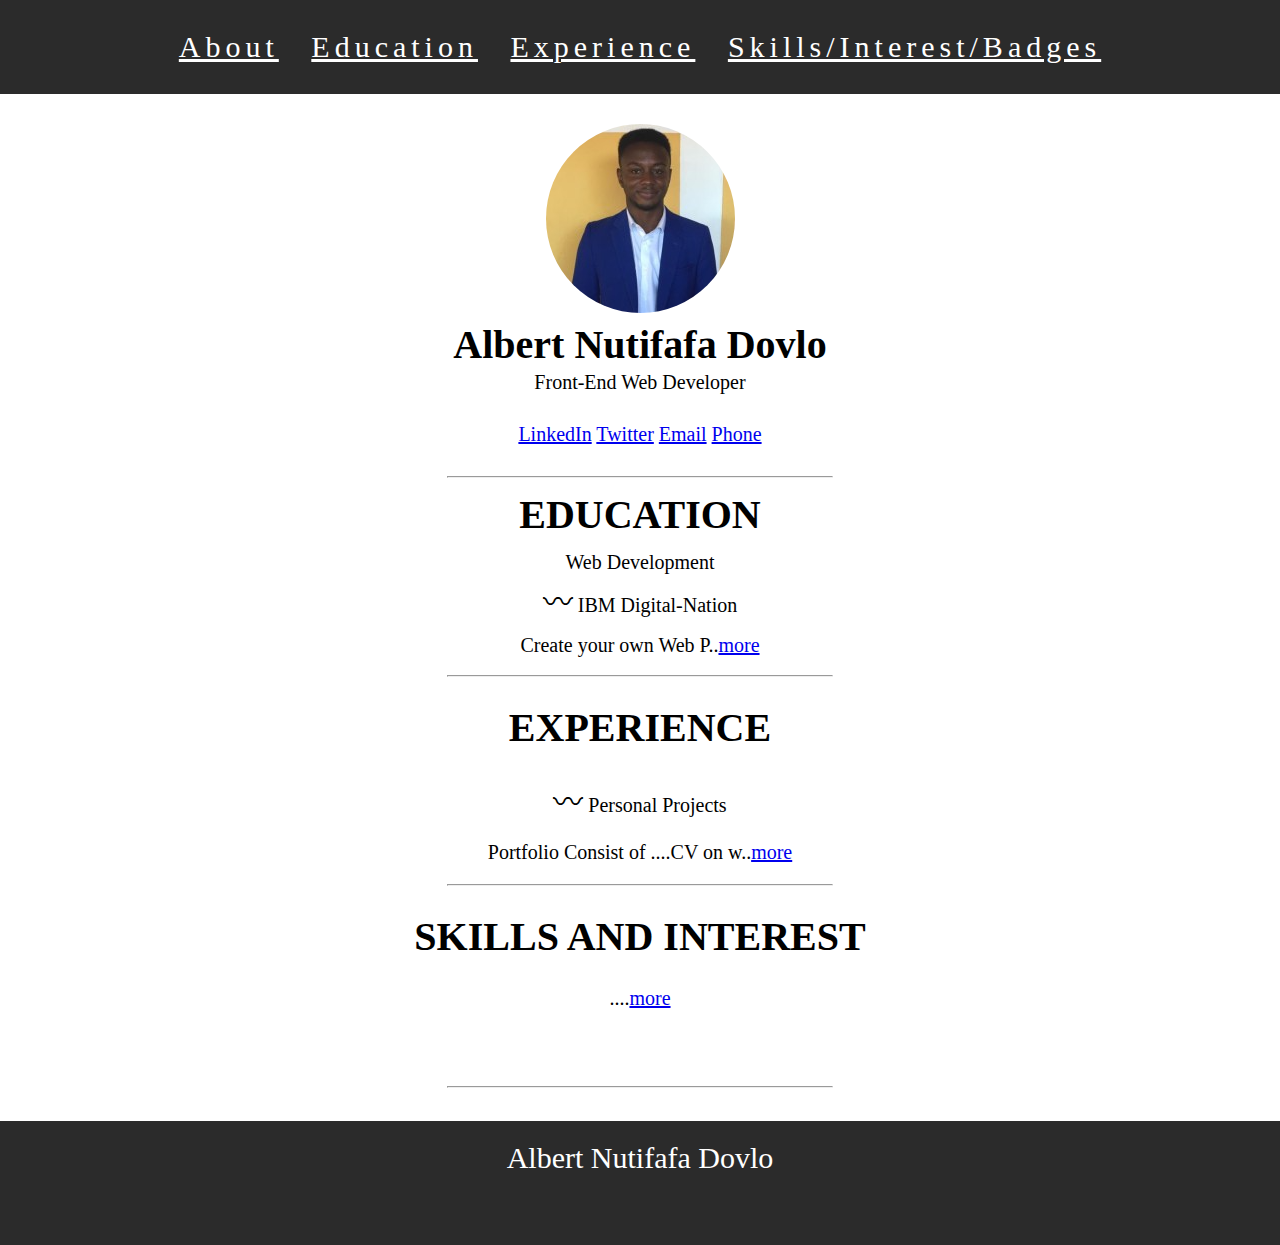
==== index.html @ 1083284a "add initial Cv website files" ====
<!DOCTYPE html>
<html lang="en" dir="ltr">
  <head>
    <meta charset="utf-8">
    <title>About-Albert Nutifafa Dovlo</title>
    <link rel="stylesheet" href="styles.css">
  </head>
  <body>
    <header class="header">
        <nav>
          <a class="hh" href="index.html">About</a>
          <a class="hh" href="education.html">Education</a>
          <a class="hh" href="experience.html">Experience</a>
          <a class="hh" href="skills.html">Skills/Interest/Badges</a>
        </nav>
    </header>

<div class="Section1">
  <img src="2.png" alt="albert.img">
   <h1>Albert Nutifafa Dovlo</h1>
     <h2>Front-End Web Developer</h2>
</div>
<div class="Section1a">
    <a href="https://www.linkedin.com/feed/">LinkedIn</a>
    <a href="https://twitter.com/home">Twitter</a>
    <a href="mailto:albertnutifafa@gmail.com">Email</a>
    <a href="tel:0203754879">Phone</a>
</div>
<hr>
<div class="Section1b">
  <h1>EDUCATION</h1>
  <h2>Web Development</h2>
  <p class="IBM"><span id="symbol">〰</span> IBM Digital-Nation</p>
  <p>Create your own Web P..<span><a href="education.html">more</a></span></p>
</div>
<hr>
<div class="">
  <h1>EXPERIENCE</h1>
  <h2><span id="symbol">〰</span>  Personal Projects</h2>
  <p>Portfolio Consist of ....CV on w..<span><a href="experience.html">more</a></span></p>
</div>
<hr>
<div class="">
<h1>SKILLS AND INTEREST</h1>
<p>....<span><a href="skills.html">more</a></span></p>
</div>
<br>
<br>
<hr>
<br>
<div class="footer">
  <footer>Albert Nutifafa Dovlo</footer>
</div>
  </body>
</html>
---- styles.css ----
body{
  text-align: center;
  margin: 0;
  font-size: 20px;

}
.header{
  padding-bottom: 30px;
  background-color: #2B2B2B;
  margin: 0;
  padding-top: 30px;
  font-size: 30px;
  letter-spacing: 5px;
  word-spacing: 20px;
}

a.hh{
  color: white;
}

.Section1{
  padding-top: 30px;
  font-size: 20px;
  line-height: 10px;
  padding-bottom: 20px;
}

.Section1a{
  padding-bottom: 20px;
}

hr{
  width: 30%;
  color: black;
  height: 0;
}

h1{
  font-family: 'Berkshire Swash', cursive;
}
h2{
  font-family: 'Fuggles', cursive;
  font-size: 20px;
  margin-top: 0;
  border-top: 0;
  font-weight: normal;
}
.Section1b{
  line-height: 20px;
}
.IBM{
  font-size: 20px;
}

#symbol{
  font-size: 30px;
}
h3{
  font-weight: normal;
}

.footer{
  background-color: #2B2B2B;
  padding-bottom: 70px;
  font-size: 30px;
  color: white;
  text-align: center;
  padding-top: 20px;
}

.table{
  text-align: left;
  padding-left: 40%;
  font-size: 20px;
}
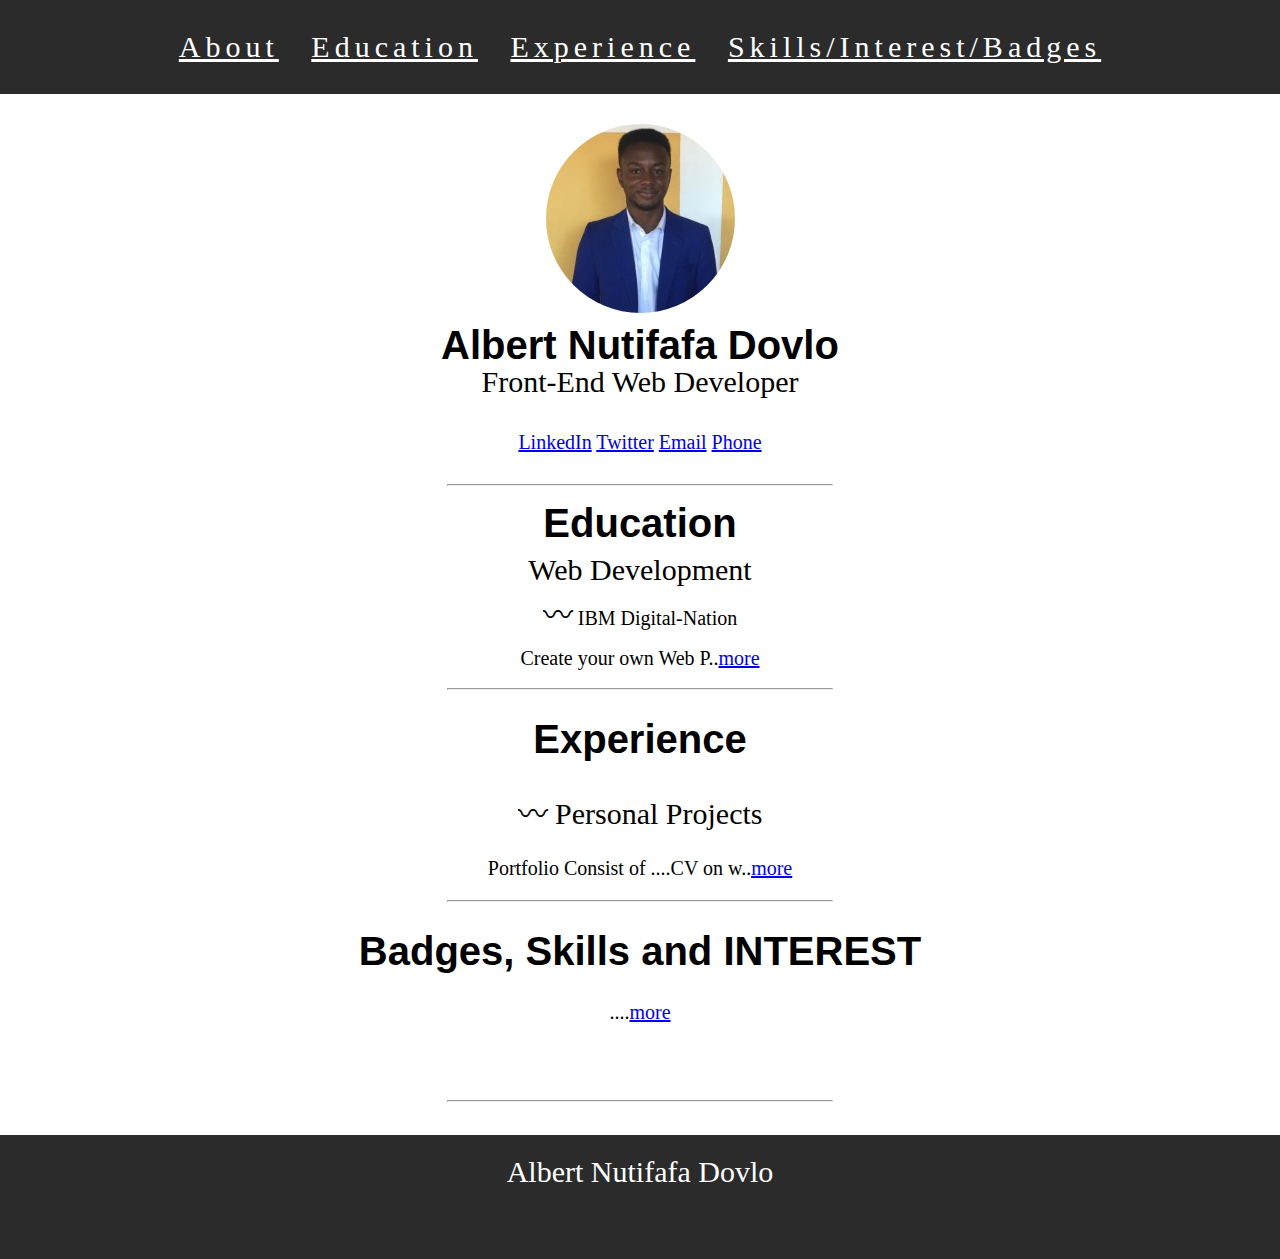
==== commit 7e3cdbc5: "Update index.html" ====
--- a/index.html
+++ b/index.html
@@ -28,20 +28,20 @@
 </div>
 <hr>
 <div class="Section1b">
-  <h1>EDUCATION</h1>
+  <h1>Education</h1>
   <h2>Web Development</h2>
   <p class="IBM"><span id="symbol">〰</span> IBM Digital-Nation</p>
   <p>Create your own Web P..<span><a href="education.html">more</a></span></p>
 </div>
 <hr>
 <div class="">
-  <h1>EXPERIENCE</h1>
+  <h1>Experience</h1>
   <h2><span id="symbol">〰</span>  Personal Projects</h2>
   <p>Portfolio Consist of ....CV on w..<span><a href="experience.html">more</a></span></p>
 </div>
 <hr>
 <div class="">
-<h1>SKILLS AND INTEREST</h1>
+<h1>Badges, Skills and INTEREST</h1>
 <p>....<span><a href="skills.html">more</a></span></p>
 </div>
 <br>
--- a/styles.css
+++ b/styles.css
@@ -36,11 +36,11 @@
 }
 
 h1{
-  font-family: 'Berkshire Swash', cursive;
+  font-family: 'Open Sans Condensed', sans-serif;
 }
 h2{
   font-family: 'Fuggles', cursive;
-  font-size: 20px;
+  font-size: 30px;
   margin-top: 0;
   border-top: 0;
   font-weight: normal;
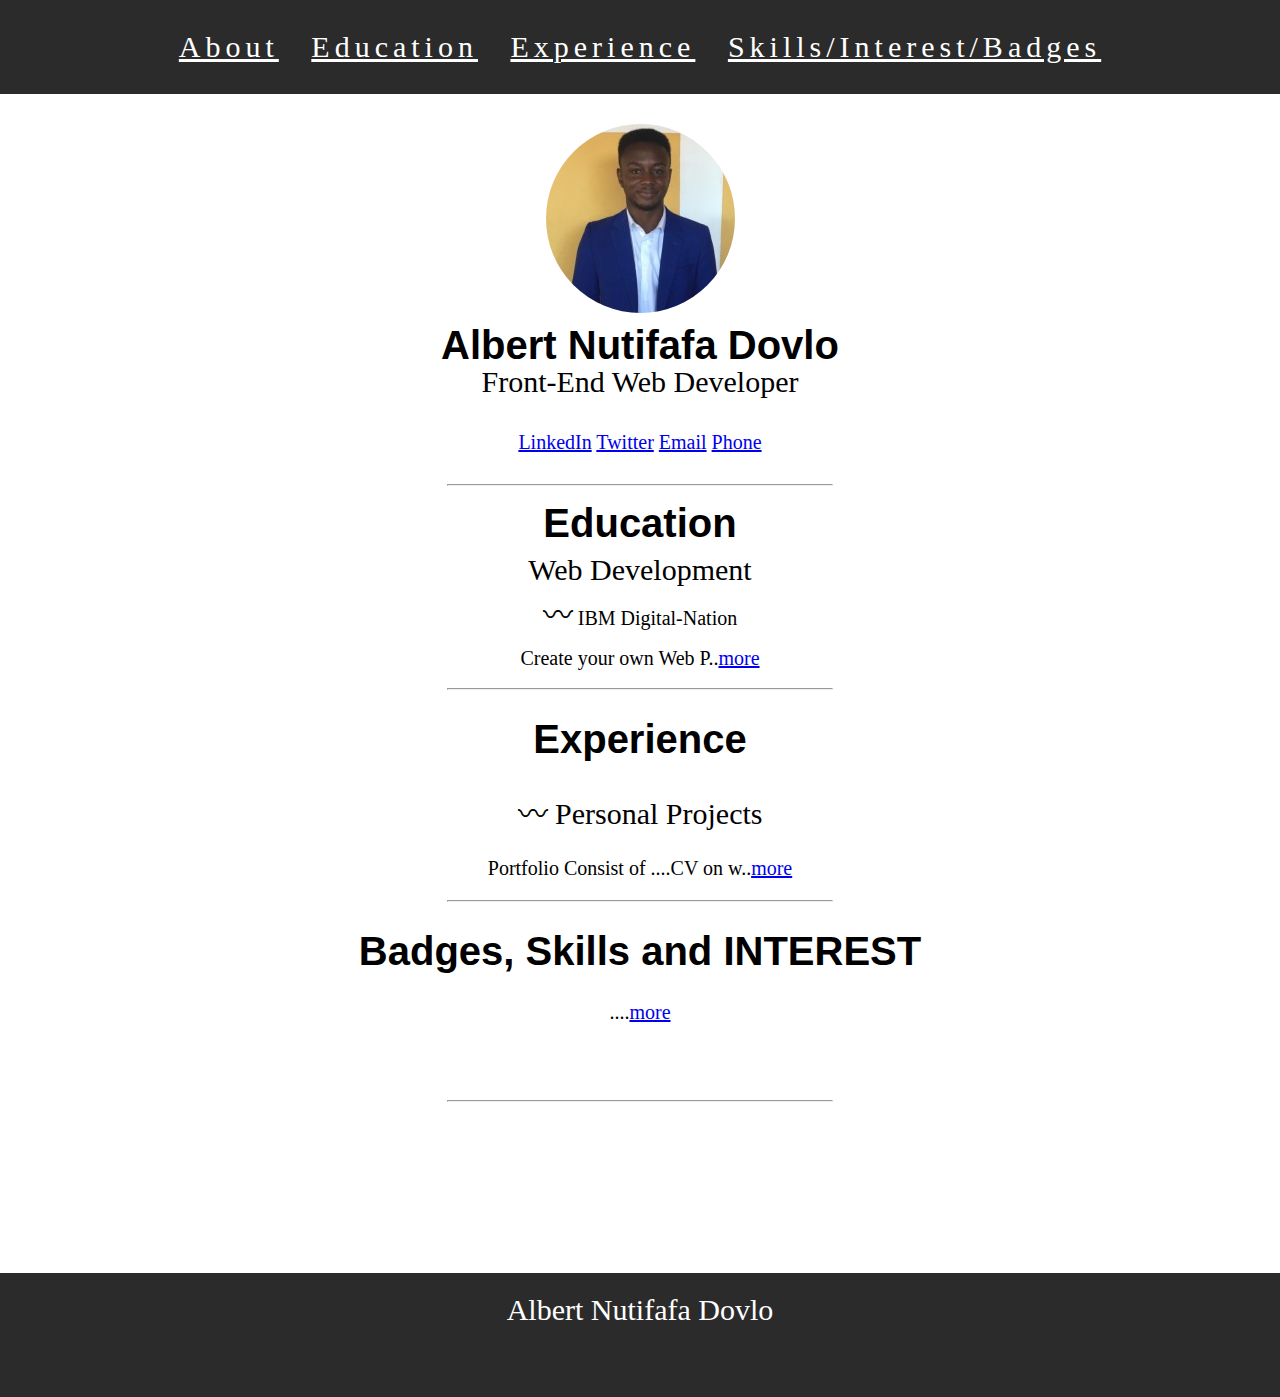
==== commit fe3fe985: "Update index.html" ====
--- a/index.html
+++ b/index.html
@@ -48,6 +48,12 @@
 <br>
 <hr>
 <br>
+<br>
+<br>
+<br>
+<br>
+<br>
+<br>
 <div class="footer">
   <footer>Albert Nutifafa Dovlo</footer>
 </div>
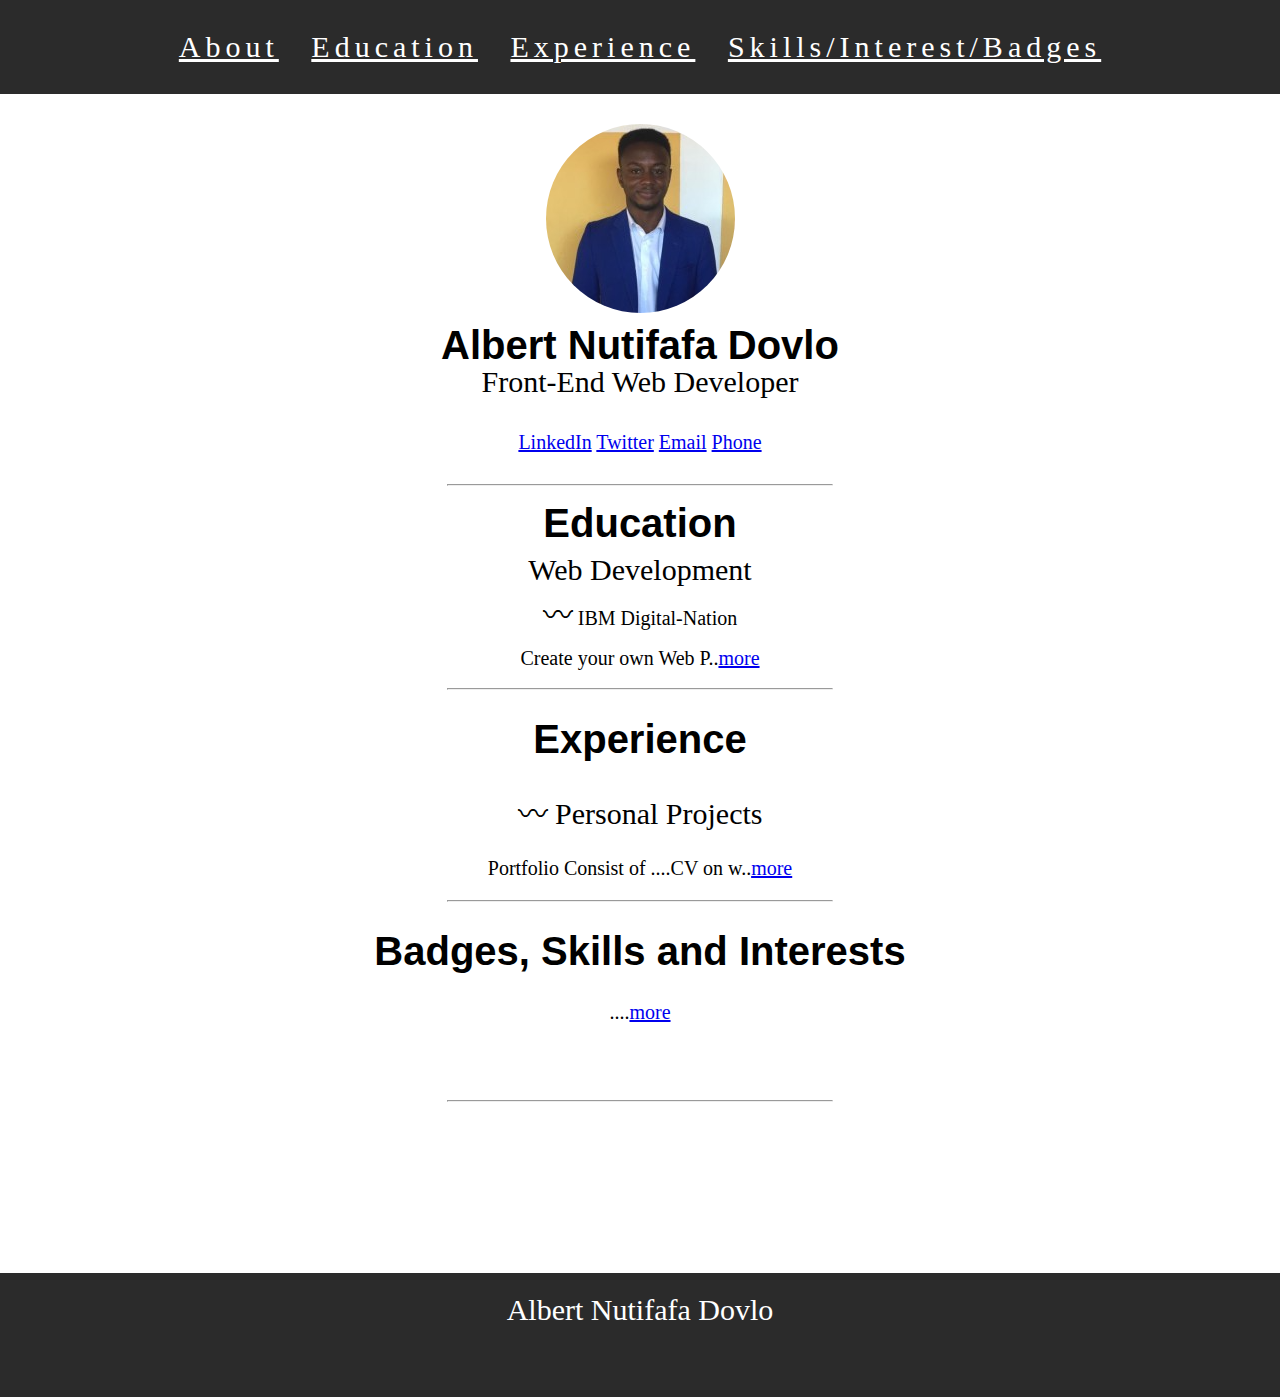
==== commit 9232b320: "Update index.html" ====
--- a/index.html
+++ b/index.html
@@ -41,7 +41,7 @@
 </div>
 <hr>
 <div class="">
-<h1>Badges, Skills and INTEREST</h1>
+<h1>Badges, Skills and Interests</h1>
 <p>....<span><a href="skills.html">more</a></span></p>
 </div>
 <br>
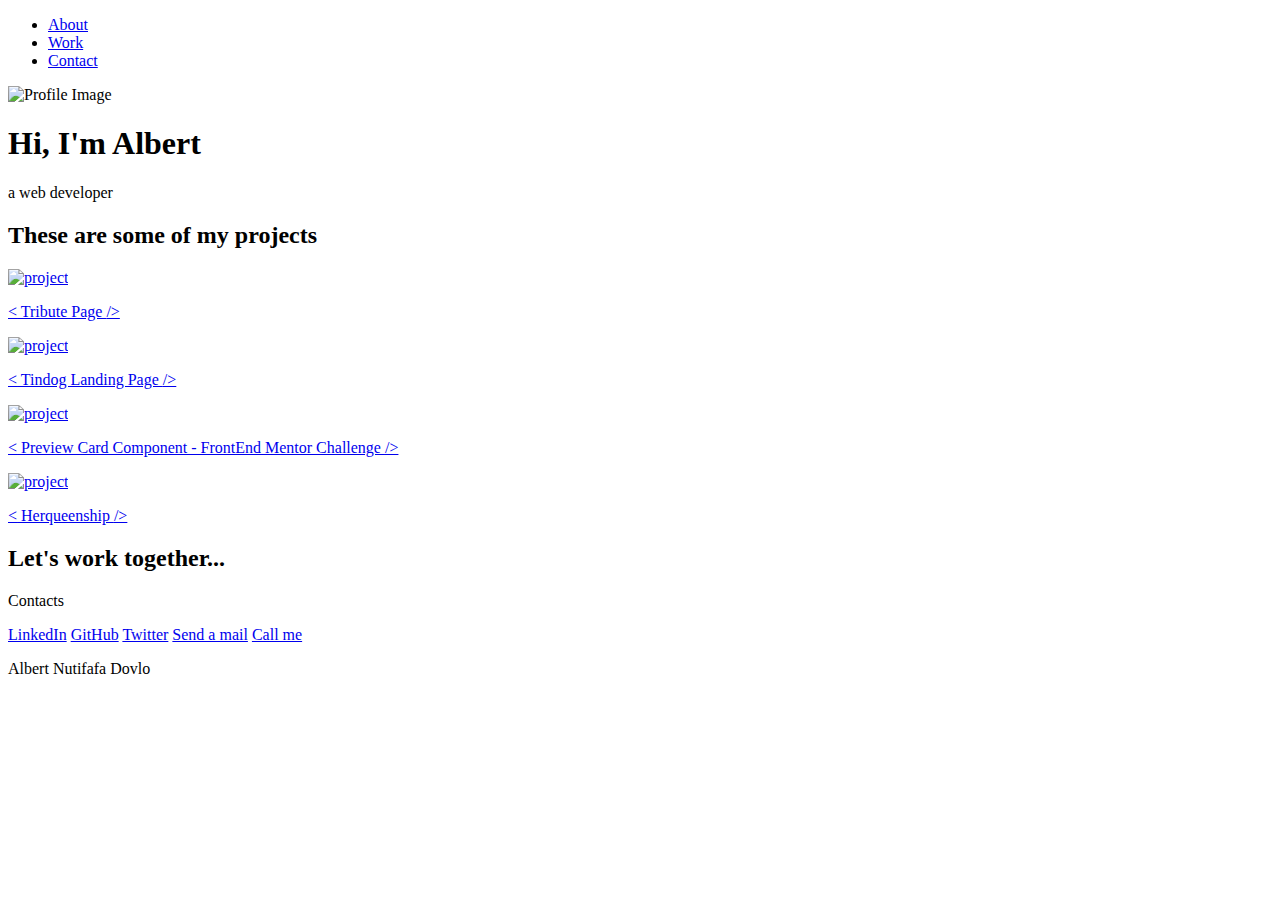
==== commit 696b9b96: "updated herqueenship URL" ====
--- a/index.html
+++ b/index.html
@@ -1,61 +1,183 @@
 <!DOCTYPE html>
-<html lang="en" dir="ltr">
-  <head>
-    <meta charset="utf-8">
-    <title>About-Albert Nutifafa Dovlo</title>
-    <link rel="stylesheet" href="styles.css">
-  </head>
-  <body>
-    <header class="header">
-        <nav>
-          <a class="hh" href="index.html">About</a>
-          <a class="hh" href="education.html">Education</a>
-          <a class="hh" href="experience.html">Experience</a>
-          <a class="hh" href="skills.html">Skills/Interest/Badges</a>
-        </nav>
-    </header>
+<html lang="en">
+<head>
+  <link rel="icon" href="images/favicon.ico">
+    <link rel="stylesheet" href="style.css">
+    <meta charset="UTF-8">
+    <meta http-equiv="X-UA-Compatible" content="IE=edge">
+    <meta name="viewport" content="width=device-width, initial-scale=1.0">
+    <link
+  rel="stylesheet"
+  href="https://use.fontawesome.com/releases/v5.8.2/css/all.css"
+  integrity="sha384-oS3vJWv+0UjzBfQzYUhtDYW+Pj2yciDJxpsK1OYPAYjqT085Qq/1cq5FLXAZQ7Ay"
+  crossorigin="anonymous"
+/>
+<link
+  href="https://fonts.googleapis.com/css?family=Poppins:200i,300,400&display=swap"
+  rel="stylesheet"
+/>
+<link
+  href="https://fonts.googleapis.com/css?family=Raleway:700&display=swap"
+  rel="stylesheet"
+/>
+    <title>Albert Nutifafa Dovlo | Portfolio</title>
+</head>
+<body>
+    
+<!-- START NAV -->
 
-<div class="Section1">
-  <img src="2.png" alt="albert.img">
-   <h1>Albert Nutifafa Dovlo</h1>
-     <h2>Front-End Web Developer</h2>
-</div>
-<div class="Section1a">
-    <a href="https://www.linkedin.com/feed/">LinkedIn</a>
-    <a href="https://twitter.com/home">Twitter</a>
-    <a href="mailto:albertnutifafa@gmail.com">Email</a>
-    <a href="tel:0203754879">Phone</a>
-</div>
-<hr>
-<div class="Section1b">
-  <h1>Education</h1>
-  <h2>Web Development</h2>
-  <p class="IBM"><span id="symbol">〰</span> IBM Digital-Nation</p>
-  <p>Create your own Web P..<span><a href="education.html">more</a></span></p>
-</div>
-<hr>
-<div class="">
-  <h1>Experience</h1>
-  <h2><span id="symbol">〰</span>  Personal Projects</h2>
-  <p>Portfolio Consist of ....CV on w..<span><a href="experience.html">more</a></span></p>
-</div>
-<hr>
-<div class="">
-<h1>Badges, Skills and Interests</h1>
-<p>....<span><a href="skills.html">more</a></span></p>
-</div>
-<br>
-<br>
-<hr>
-<br>
-<br>
-<br>
-<br>
-<br>
-<br>
-<br>
-<div class="footer">
-  <footer>Albert Nutifafa Dovlo</footer>
-</div>
-  </body>
+<nav id="navbar" class="nav">
+    <ul class="nav-list">
+      <li>
+        <a href="#welcome-section">About</a>
+      </li>
+      <li>
+        <a href="#projects">Work</a>
+      </li>
+      <li>
+        <a href="#contact">Contact</a>
+      </li>
+    </ul>
+  </nav>
+  
+  <!-- END NAV -->
+  
+  <!-- START WELCOME SECTION -->
+  
+  <section id="welcome-section" class="welcome-section">
+    <img class="profile--image"  src="images/passportpicture.jpeg" alt="Profile Image">
+    <h1>Hi, I'm Albert</h1>
+    <p>a web developer</p>
+  </section>
+  
+  <!-- END WELCOME SECTION -->
+  
+  <!-- START PROJECTS SECTION -->
+  
+  <section id="projects" class="projects-section">
+    <h2 class="projects-section-header">These are some of my projects</h2>
+  
+    <div class="projects-grid">
+      <a
+        href="https://alb1nut.github.io/Tribute-Page/"
+        target="_blank"
+        class="project project-tile"
+      >
+        <img
+          class="project-image"
+          src="https://theindependentghana.com/wp-content/uploads/2020/03/kwame-nkrumah-700x375.jpg"
+          alt="project"
+        />
+        <p class="project-title">
+          <span class="code">&lt;</span>
+          Tribute Page
+          <span class="code">&#47;&gt;</span>
+        </p>
+      </a>
+      <a
+        href="https://alb1nut.github.io/Tindog/"
+        target="_blank"
+        class="project project-tile"
+      >
+        <img
+          class="project-image"
+          src="images/tindogpage.png"
+          alt="project"
+        />
+        <p class="project-title">
+          <span class="code">&lt;</span>
+          Tindog Landing Page
+          <span class="code">&#47;&gt;</span>
+        </p>
+      </a>
+      <a
+        href="https://alb1nut.github.io/-Preview-card-component-coding-challenge/"
+        target="_blank"
+        class="project project-tile"
+      >
+        <img
+          class="project-image"
+          src="images/Cardpreview.png"
+          alt="project"
+        />
+        <p class="project-title">
+          <span class="code">&lt;</span>
+          Preview Card Component - FrontEnd Mentor Challenge
+          <span class="code">&#47;&gt;</span>
+        </p>
+      </a>
+      <a
+        href="https://alb1nut.github.io/herqueenship/"
+        target="_blank"
+        class="project project-tile"
+      >
+        <img
+          class="project-image"
+          src="images/herqueenshippage.png"
+          alt="project"
+        />
+        <p class="project-title">
+          <span class="code">&lt;</span>
+          Herqueenship
+          <span class="code">&#47;&gt;</span>
+        </p>
+      </a>
+      
+    </div>
+  </section>
+  
+  <!-- END PROJECTS SECTION -->
+  
+  <!-- START CONTACT SECTION -->
+  
+  <section id="contact" class="contact-section">
+    <div class="contact-section-header">
+      <h2>Let's work together...</h2>
+      <p>Contacts </p>
+    </div>
+    <div class="contact-links">
+      <a
+        href="https://www.linkedin.com/in/albert-nutifafa-dovlo-b7ab9979"
+        target="_blank"
+        class="btn contact-details"
+        ><i class="fab fa-facebook-square"></i> LinkedIn</a>
+      <a
+        id="profile-link"
+        href="https://github.com/alb1nut"
+        target="_blank"
+        class="btn contact-details"
+        ><i class="fab fa-github"></i> GitHub</a
+      >
+      <a
+        href="https://twitter.com/al_dovlo"
+        target="_blank"
+        class="btn contact-details"
+        ><i class="fab fa-twitter"></i> Twitter</a
+      >
+      <a href="mailto:albertnutifafa@gmail.com" class="btn contact-details"
+        ><i class="fas fa-at"></i> Send a mail</a
+      >
+      <a href="tel:+233203754879" class="btn contact-details"
+        ><i class="fas fa-mobile-alt"></i> Call me</a
+      >
+    </div>
+  </section>
+  
+  <!-- END CONTACT SECTION -->
+  
+  <!-- START FOOTER SECTION -->
+  
+  <footer>
+    <p>
+     Albert Nutifafa Dovlo
+    </p>
+  </footer>
+  
+  <!-- END FOOTER SECTION -->
+
+
+
+</body>
 </html>
+
+
